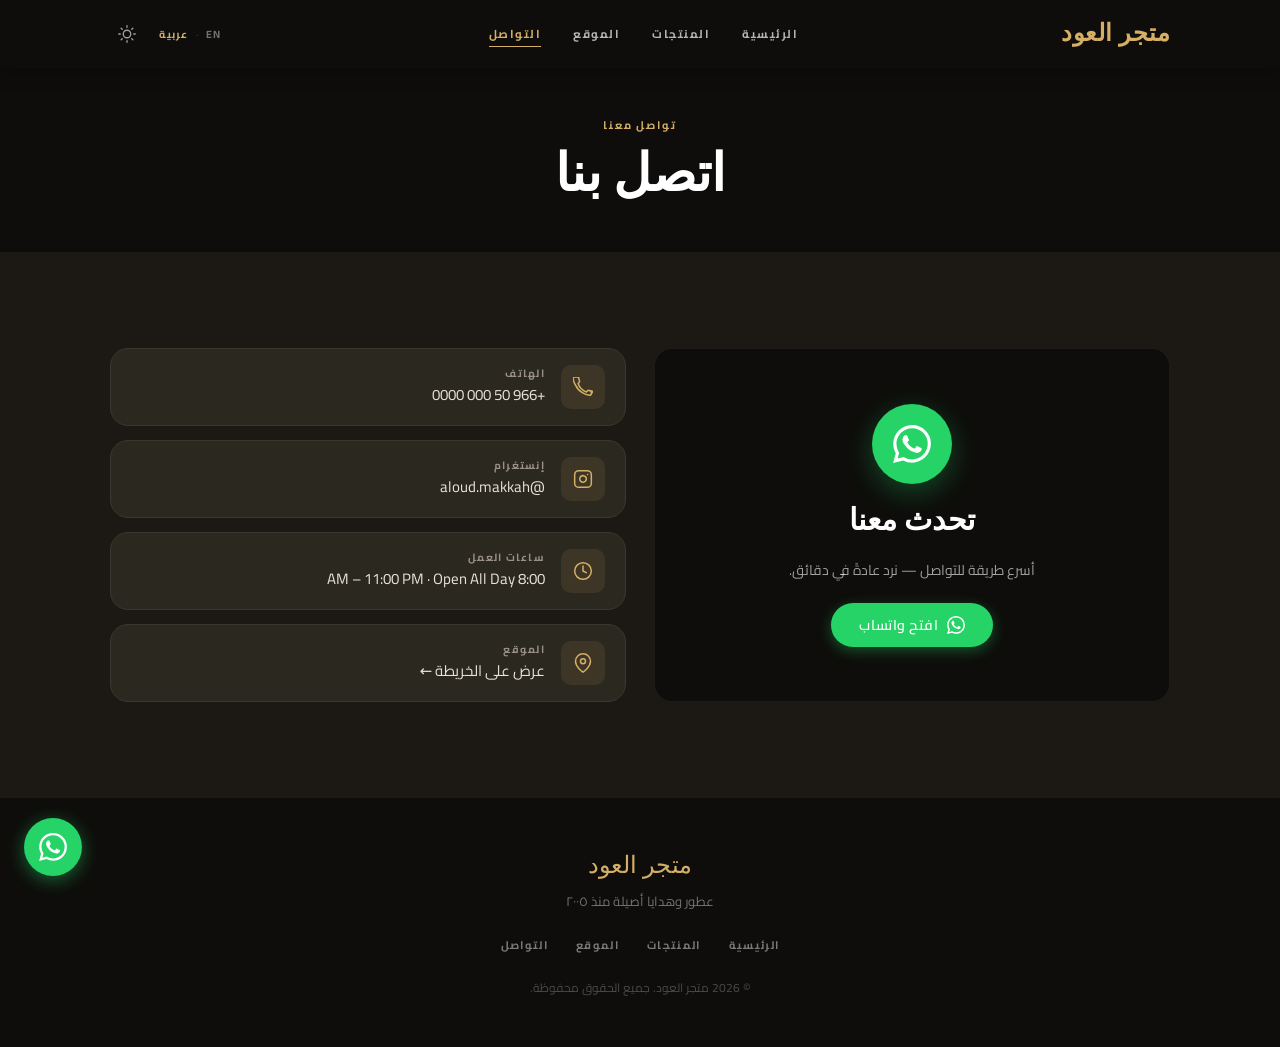
==== SouqSite/contact.html @ f39a5c4c "Initial SouqSite version" ====
<!DOCTYPE html>
<html lang="ar" dir="rtl">
<head>
  <meta charset="UTF-8" />
  <meta name="viewport" content="width=device-width, initial-scale=1.0" />
  <meta name="description" content="" />
  <script>!function(){var t=localStorage.getItem('souqsite_theme')||'dark',l=localStorage.getItem('souqsite_language')||'ar';if(t==='light')document.documentElement.setAttribute('data-theme','light');document.documentElement.lang=l;document.documentElement.dir=l==='ar'?'rtl':'ltr';}();</script>
  <link rel="icon" href="data:image/svg+xml,<svg xmlns='http://www.w3.org/2000/svg' viewBox='0 0 100 100'><text y='.9em' font-size='90'>🏪</text></svg>" />
  <link rel="preconnect" href="https://fonts.googleapis.com" />
  <link rel="preconnect" href="https://fonts.gstatic.com" crossorigin />
  <link href="https://fonts.googleapis.com/css2?family=Cormorant+Garamond:ital,wght@0,400;0,600;1,400;1,600&family=Cairo:wght@300;400;600;700&display=swap" rel="stylesheet" />
  <link rel="stylesheet" href="css/style.css" />
  <title>Contact</title>
</head>
<body data-page="contact">

  <!-- ── NAVIGATION ── -->
  <header class="nav-header" id="site-header">
    <div class="container nav-inner">
      <a href="index.html" class="nav-logo" id="nav-logo">Shop</a>

      <nav class="nav-links" aria-label="Main navigation">
        <a href="index.html"    class="nav-link" data-t="nav.home">Home</a>
        <a href="products.html" class="nav-link" data-t="nav.products">Products</a>
        <a href="location.html" class="nav-link" data-t="nav.location">Location</a>
        <a href="contact.html"  class="nav-link" data-t="nav.contact">Contact</a>
      </nav>

      <div class="nav-controls">
        <div class="lang-toggle" role="group" aria-label="Language / اللغة">
          <button class="lang-btn" data-lang="en" aria-label="Switch to English">EN</button>
          <span class="lang-sep" aria-hidden="true">·</span>
          <button class="lang-btn" data-lang="ar" aria-label="التبديل إلى العربية" lang="ar">عربية</button>
        </div>
        <button class="theme-btn" id="theme-btn" aria-label="Toggle light / dark theme">
          <svg class="icon-sun" width="18" height="18" viewBox="0 0 24 24" fill="none" stroke="currentColor" stroke-width="1.8" stroke-linecap="round" stroke-linejoin="round" aria-hidden="true">
            <circle cx="12" cy="12" r="5"/><line x1="12" y1="1" x2="12" y2="3"/><line x1="12" y1="21" x2="12" y2="23"/>
            <line x1="4.22" y1="4.22" x2="5.64" y2="5.64"/><line x1="18.36" y1="18.36" x2="19.78" y2="19.78"/>
            <line x1="1" y1="12" x2="3" y2="12"/><line x1="21" y1="12" x2="23" y2="12"/>
            <line x1="4.22" y1="19.78" x2="5.64" y2="18.36"/><line x1="18.36" y1="5.64" x2="19.78" y2="4.22"/>
          </svg>
          <svg class="icon-moon" width="16" height="16" viewBox="0 0 24 24" fill="none" stroke="currentColor" stroke-width="1.8" stroke-linecap="round" stroke-linejoin="round" aria-hidden="true">
            <path d="M21 12.79A9 9 0 1111.21 3 7 7 0 0021 12.79z"/>
          </svg>
        </button>
        <button class="nav-toggle" id="nav-toggle" aria-label="Open menu" aria-expanded="false">
          <span></span><span></span><span></span>
        </button>
      </div>
    </div>

    <nav class="nav-mobile" id="nav-mobile" aria-label="Mobile navigation">
      <a href="index.html"    class="nav-link" data-t="nav.home">Home</a>
      <a href="products.html" class="nav-link" data-t="nav.products">Products</a>
      <a href="location.html" class="nav-link" data-t="nav.location">Location</a>
      <a href="contact.html"  class="nav-link" data-t="nav.contact">Contact</a>
      <div class="mobile-lang" role="group" aria-label="Language / اللغة">
        <button class="lang-btn" data-lang="en">EN</button>
        <span class="lang-sep" aria-hidden="true">·</span>
        <button class="lang-btn" data-lang="ar" lang="ar">عربية</button>
      </div>
    </nav>
  </header>

  <!-- ── PAGE HERO ── -->
  <div class="page-hero">
    <div class="container">
      <p class="label" data-t="contact.label">Get in Touch</p>
      <h1 data-t="contact.title">Contact Us</h1>
    </div>
  </div>

  <!-- ── CONTACT ── -->
  <section class="section">
    <div class="container">
      <div class="contact-grid reveal">

        <!-- WhatsApp Block -->
        <div class="wa-block">
          <div class="wa-icon-circle">
            <svg width="38" height="38" viewBox="0 0 24 24" fill="white" aria-hidden="true">
              <path d="M17.472 14.382c-.297-.149-1.758-.867-2.03-.967-.273-.099-.471-.148-.67.15-.197.297-.767.966-.94 1.164-.173.199-.347.223-.644.075-.297-.15-1.255-.463-2.39-1.475-.883-.788-1.48-1.761-1.653-2.059-.173-.297-.018-.458.13-.606.134-.133.298-.347.446-.52.149-.174.198-.298.298-.497.099-.198.05-.371-.025-.52-.075-.149-.669-1.612-.916-2.207-.242-.579-.487-.5-.669-.51-.173-.008-.371-.01-.57-.01-.198 0-.52.074-.792.372-.272.297-1.04 1.016-1.04 2.479 0 1.462 1.065 2.875 1.213 3.074.149.198 2.096 3.2 5.077 4.487.709.306 1.262.489 1.694.625.712.227 1.36.195 1.871.118.571-.085 1.758-.719 2.006-1.413.248-.694.248-1.289.173-1.413-.074-.124-.272-.198-.57-.347m-5.421 7.403h-.004a9.87 9.87 0 01-5.031-1.378l-.361-.214-3.741.982.998-3.648-.235-.374a9.86 9.86 0 01-1.51-5.26c.001-5.45 4.436-9.884 9.888-9.884 2.64 0 5.122 1.03 6.988 2.898a9.825 9.825 0 012.893 6.994c-.003 5.45-4.437 9.884-9.885 9.884m8.413-18.297A11.815 11.815 0 0012.05 0C5.495 0 .16 5.335.157 11.892c0 2.096.547 4.142 1.588 5.945L.057 24l6.305-1.654a11.882 11.882 0 005.683 1.448h.005c6.554 0 11.89-5.335 11.893-11.893a11.821 11.821 0 00-3.48-8.413z"/>
            </svg>
          </div>
          <h3 data-t="contact.waTitle">Chat with Us</h3>
          <p data-t="contact.waDesc">The fastest way to reach us — we usually reply within minutes.</p>
          <a href="#" class="btn btn-wa" data-wa-link>
            <svg width="18" height="18" viewBox="0 0 24 24" fill="currentColor" aria-hidden="true"><path d="M17.472 14.382c-.297-.149-1.758-.867-2.03-.967-.273-.099-.471-.148-.67.15-.197.297-.767.966-.94 1.164-.173.199-.347.223-.644.075-.297-.15-1.255-.463-2.39-1.475-.883-.788-1.48-1.761-1.653-2.059-.173-.297-.018-.458.13-.606.134-.133.298-.347.446-.52.149-.174.198-.298.298-.497.099-.198.05-.371-.025-.52-.075-.149-.669-1.612-.916-2.207-.242-.579-.487-.5-.669-.51-.173-.008-.371-.01-.57-.01-.198 0-.52.074-.792.372-.272.297-1.04 1.016-1.04 2.479 0 1.462 1.065 2.875 1.213 3.074.149.198 2.096 3.2 5.077 4.487.709.306 1.262.489 1.694.625.712.227 1.36.195 1.871.118.571-.085 1.758-.719 2.006-1.413.248-.694.248-1.289.173-1.413-.074-.124-.272-.198-.57-.347m-5.421 7.403h-.004a9.87 9.87 0 01-5.031-1.378l-.361-.214-3.741.982.998-3.648-.235-.374a9.86 9.86 0 01-1.51-5.26c.001-5.45 4.436-9.884 9.888-9.884 2.64 0 5.122 1.03 6.988 2.898a9.825 9.825 0 012.893 6.994c-.003 5.45-4.437 9.884-9.885 9.884m8.413-18.297A11.815 11.815 0 0012.05 0C5.495 0 .16 5.335.157 11.892c0 2.096.547 4.142 1.588 5.945L.057 24l6.305-1.654a11.882 11.882 0 005.683 1.448h.005c6.554 0 11.89-5.335 11.893-11.893a11.821 11.821 0 00-3.48-8.413z"/></svg>
            <span data-t="contact.waBtn">Open WhatsApp</span>
          </a>
        </div>

        <!-- Info List -->
        <div class="contact-info-list">

          <a href="#" class="contact-item" id="contact-phone">
            <div class="contact-item-icon" aria-hidden="true">
              <svg width="20" height="20" viewBox="0 0 24 24" fill="none" stroke="currentColor" stroke-width="1.8" stroke-linecap="round" stroke-linejoin="round">
                <path d="M22 16.92v3a2 2 0 01-2.18 2 19.79 19.79 0 01-8.63-3.07A19.5 19.5 0 013.07 9.81 19.79 19.79 0 01.06 1.18 2 2 0 012 0h3a2 2 0 012 1.72 12.84 12.84 0 00.7 2.81 2 2 0 01-.45 2.11L6.09 7.91A16 16 0 0016.09 17.91l1.27-1.27a2 2 0 012.11-.45 12.84 12.84 0 002.81.7A2 2 0 0124 18.92z"/>
              </svg>
            </div>
            <div>
              <h4 data-t="contact.phoneLbl">Phone</h4>
              <p>—</p>
            </div>
          </a>

          <a href="#" class="contact-item" id="contact-insta" target="_blank" rel="noopener noreferrer">
            <div class="contact-item-icon" aria-hidden="true">
              <svg width="20" height="20" viewBox="0 0 24 24" fill="none" stroke="currentColor" stroke-width="1.8" stroke-linecap="round" stroke-linejoin="round">
                <rect x="2" y="2" width="20" height="20" rx="5" ry="5"/>
                <path d="M16 11.37A4 4 0 1112.63 8 4 4 0 0116 11.37z"/>
                <line x1="17.5" y1="6.5" x2="17.51" y2="6.5"/>
              </svg>
            </div>
            <div>
              <h4 data-t="contact.instaLbl">Instagram</h4>
              <p>—</p>
            </div>
          </a>

          <a href="#" class="contact-item" id="contact-email">
            <div class="contact-item-icon" aria-hidden="true">
              <svg width="20" height="20" viewBox="0 0 24 24" fill="none" stroke="currentColor" stroke-width="1.8" stroke-linecap="round" stroke-linejoin="round">
                <path d="M4 4h16c1.1 0 2 .9 2 2v12c0 1.1-.9 2-2 2H4c-1.1 0-2-.9-2-2V6c0-1.1.9-2 2-2z"/>
                <polyline points="22,6 12,13 2,6"/>
              </svg>
            </div>
            <div>
              <h4 data-t="contact.emailLbl">Email</h4>
              <p>—</p>
            </div>
          </a>

          <div class="contact-item" style="cursor:default" role="group" aria-label="Opening hours">
            <div class="contact-item-icon" aria-hidden="true">
              <svg width="20" height="20" viewBox="0 0 24 24" fill="none" stroke="currentColor" stroke-width="1.8" stroke-linecap="round" stroke-linejoin="round">
                <circle cx="12" cy="12" r="10"/><polyline points="12 6 12 12 16 14"/>
              </svg>
            </div>
            <div>
              <h4 data-t="contact.hoursLbl">Opening Hours</h4>
              <p id="contact-hours">—</p>
            </div>
          </div>

          <a href="location.html" class="contact-item">
            <div class="contact-item-icon" aria-hidden="true">
              <svg width="20" height="20" viewBox="0 0 24 24" fill="none" stroke="currentColor" stroke-width="1.8" stroke-linecap="round" stroke-linejoin="round">
                <path d="M21 10c0 7-9 13-9 13s-9-6-9-13a9 9 0 0118 0z"/><circle cx="12" cy="10" r="3"/>
              </svg>
            </div>
            <div>
              <h4 data-t="nav.location">Location</h4>
              <p data-t="contact.mapLink">View on map →</p>
            </div>
          </a>

        </div>
      </div>
    </div>
  </section>

  <!-- ── FOOTER ── -->
  <footer class="footer">
    <div class="container footer-inner">
      <div class="footer-brand">
        <span class="footer-logo" id="footer-logo">Shop</span>
        <p class="footer-tag" id="footer-tag"></p>
      </div>
      <nav class="footer-nav" aria-label="Footer navigation">
        <a href="index.html"    data-t="nav.home">Home</a>
        <a href="products.html" data-t="nav.products">Products</a>
        <a href="location.html" data-t="nav.location">Location</a>
        <a href="contact.html"  data-t="nav.contact">Contact</a>
      </nav>
      <p class="footer-copy">&copy; <span id="footer-year"></span> <span id="footer-name"></span>. <span data-t="footer.rights">All rights reserved.</span></p>
    </div>
  </footer>

  <!-- ── FLOATING WHATSAPP ── -->
  <a href="#" class="wa-float" data-wa-link aria-label="Chat on WhatsApp">
    <svg width="28" height="28" viewBox="0 0 24 24" fill="currentColor" aria-hidden="true"><path d="M17.472 14.382c-.297-.149-1.758-.867-2.03-.967-.273-.099-.471-.148-.67.15-.197.297-.767.966-.94 1.164-.173.199-.347.223-.644.075-.297-.15-1.255-.463-2.39-1.475-.883-.788-1.48-1.761-1.653-2.059-.173-.297-.018-.458.13-.606.134-.133.298-.347.446-.52.149-.174.198-.298.298-.497.099-.198.05-.371-.025-.52-.075-.149-.669-1.612-.916-2.207-.242-.579-.487-.5-.669-.51-.173-.008-.371-.01-.57-.01-.198 0-.52.074-.792.372-.272.297-1.04 1.016-1.04 2.479 0 1.462 1.065 2.875 1.213 3.074.149.198 2.096 3.2 5.077 4.487.709.306 1.262.489 1.694.625.712.227 1.36.195 1.871.118.571-.085 1.758-.719 2.006-1.413.248-.694.248-1.289.173-1.413-.074-.124-.272-.198-.57-.347m-5.421 7.403h-.004a9.87 9.87 0 01-5.031-1.378l-.361-.214-3.741.982.998-3.648-.235-.374a9.86 9.86 0 01-1.51-5.26c.001-5.45 4.436-9.884 9.888-9.884 2.64 0 5.122 1.03 6.988 2.898a9.825 9.825 0 012.893 6.994c-.003 5.45-4.437 9.884-9.885 9.884m8.413-18.297A11.815 11.815 0 0012.05 0C5.495 0 .16 5.335.157 11.892c0 2.096.547 4.142 1.588 5.945L.057 24l6.305-1.654a11.882 11.882 0 005.683 1.448h.005c6.554 0 11.89-5.335 11.893-11.893a11.821 11.821 0 00-3.48-8.413z"/></svg>
  </a>

  <script src="config/shop.js"></script>
  <script src="config/products.js"></script>
  <script src="config/translations.js"></script>
  <script src="js/app.js"></script>
</body>
</html>
---- SouqSite/css/style.css ----
/* =================================================================
   SOUQSITE — Premium Shop Template  v1.1
   Theme  : CSS custom properties, dark default / light override
   Fonts  : Cormorant Garamond (display) · Cairo (UI + Arabic)
   Layout : Mobile-first, fluid type, CSS Grid / Flex
   RTL    : add dir="rtl" on <html> — layout mirrors automatically
   ================================================================= */

/* ── RESET ──────────────────────────────────────────────────────── */
*, *::before, *::after { box-sizing: border-box; margin: 0; padding: 0; }
html { scroll-behavior: smooth; -webkit-text-size-adjust: 100%; }
img  { max-width: 100%; height: auto; display: block; }
a    { color: inherit; text-decoration: none; }
button { cursor: pointer; border: none; background: none; font-family: inherit; }
ul { list-style: none; }

/* ── DESIGN TOKENS ───────────────────────────────────────────────── */
:root {
  /* ─ Fixed — same in every theme ─ */
  --gold:       #b8943f;
  --gold-light: #d4af65;
  --wa:         #25d366;
  --wa-dark:    #1da851;
  --nav-dark:   #0e0d0b;   /* nav, footer, CTA strips — always dark */

  /* ─ DARK THEME (default) ─ */
  --bg:         #1c1914;
  --bg-alt:     #222019;
  --surface:    #2b2820;
  --text:       #e8e2d8;
  --text-muted: #9a9085;
  --border:     #3c3830;
  --accent:     #d4af65;          /* brighter gold on dark */
  --gold-pale:  rgba(212,176,101,.1);

  /* ─ Typography ─ */
  --f-display: 'Cormorant Garamond', Georgia, serif;
  --f-body:    'Cairo', system-ui, -apple-system, sans-serif;

  /* ─ Layout ─ */
  --container: 1140px;
  --pad:       clamp(16px, 4vw, 40px);
  --nav-h:     68px;

  /* ─ Radii ─ */
  --r-sm:   4px;
  --r-md:   10px;
  --r-lg:   18px;
  --r-full: 9999px;

  /* ─ Shadows (theme-aware depth) ─ */
  --sh-sm: 0 1px 4px rgba(0,0,0,.25);
  --sh-md: 0 4px 16px rgba(0,0,0,.35);
  --sh-lg: 0 8px 32px rgba(0,0,0,.45);

  /* ─ Transitions ─ */
  --t-fast: .15s ease;
  --t:      .25s ease;
  --t-slow: .4s ease;
}

/* ── LIGHT THEME ─────────────────────────────────────────────────── */
[data-theme="light"] {
  --bg:         #faf9f7;
  --bg-alt:     #f3efe9;
  --surface:    #ffffff;
  --text:       #2c2a25;
  --text-muted: #7a7570;
  --border:     #e8e2d8;
  --accent:     #b8943f;
  --gold-pale:  #f8f0dc;
  --sh-sm: 0 1px 4px rgba(26,24,20,.06);
  --sh-md: 0 4px 16px rgba(26,24,20,.10);
  --sh-lg: 0 8px 32px rgba(26,24,20,.16);
}

/* ── BASE ────────────────────────────────────────────────────────── */
body {
  font-family: var(--f-body);
  font-size: 16px;
  line-height: 1.65;
  color: var(--text);
  background: var(--bg);
  overflow-x: hidden;
}

h1, h2, h3, h4 {
  font-family: var(--f-display);
  font-weight: 600;
  line-height: 1.15;
  color: var(--text);
}
[data-theme="light"] h1,
[data-theme="light"] h2,
[data-theme="light"] h3,
[data-theme="light"] h4 { color: #1a1814; }

p { line-height: 1.7; }

/* ── FOCUS RING ──────────────────────────────────────────────────── */
:focus-visible {
  outline: 2px solid var(--accent);
  outline-offset: 3px;
  border-radius: var(--r-sm);
}
:focus:not(:focus-visible) { outline: none; }

/* ── TYPOGRAPHY UTILITIES ────────────────────────────────────────── */
.label {
  display: block;
  font-family: var(--f-body);
  font-size: 11px;
  font-weight: 700;
  letter-spacing: .18em;
  text-transform: uppercase;
  color: var(--accent);
  margin-bottom: 10px;
}

.section-title {
  font-family: var(--f-display);
  font-size: clamp(1.75rem, 4vw, 2.75rem);
  font-weight: 600;
  line-height: 1.15;
}

/* ── LAYOUT ──────────────────────────────────────────────────────── */
.container {
  width: 100%;
  max-width: var(--container);
  margin-inline: auto;
  padding-inline: var(--pad);
}

.section { padding-block: clamp(56px, 9vw, 96px); }

.section-head {
  text-align: center;
  margin-bottom: clamp(32px, 5vw, 56px);
}
.section-foot { text-align: center; margin-top: 40px; }

.bg-alt { background: var(--bg-alt); }

/* ── BUTTONS ─────────────────────────────────────────────────────── */
.btn {
  display: inline-flex;
  align-items: center;
  gap: 8px;
  padding: 13px 28px;
  border-radius: var(--r-full);
  font-family: var(--f-body);
  font-size: 14px;
  font-weight: 600;
  letter-spacing: .04em;
  cursor: pointer;
  transition: all var(--t);
  white-space: nowrap;
  line-height: 1;
}

.btn-wa {
  background: var(--wa);
  color: #fff;
  box-shadow: 0 4px 14px rgba(37,211,102,.35);
}
.btn-wa:hover {
  background: var(--wa-dark);
  transform: translateY(-2px);
  box-shadow: 0 6px 20px rgba(37,211,102,.45);
}

.btn-outline {
  background: transparent;
  border: 1.5px solid var(--text);
  color: var(--text);
}
.btn-outline:hover { background: var(--text); color: var(--bg); }

.btn-outline-light {
  background: transparent;
  border: 1.5px solid rgba(255,255,255,.5);
  color: #fff;
}
.btn-outline-light:hover { background: #fff; color: var(--nav-dark); }

.btn-gold {
  background: var(--accent);
  color: var(--nav-dark);
  font-weight: 700;
  box-shadow: 0 4px 14px rgba(184,148,63,.3);
}
.btn-gold:hover { filter: brightness(1.1); transform: translateY(-2px); }

/* ── NAVIGATION ──────────────────────────────────────────────────── */
.nav-header {
  position: fixed;
  inset-block-start: 0;
  inset-inline: 0;
  z-index: 100;
  transition: background var(--t), box-shadow var(--t);
}
.nav-header.transparent { background: transparent; }
.nav-header.scrolled    { background: var(--nav-dark); box-shadow: 0 2px 20px rgba(0,0,0,.3); }

.nav-inner {
  display: flex;
  align-items: center;
  justify-content: space-between;
  height: var(--nav-h);
  gap: 12px;
}

.nav-logo {
  font-family: var(--f-display);
  font-size: 1.5rem;
  font-weight: 600;
  color: var(--gold-light);
  letter-spacing: .02em;
  flex-shrink: 0;
}

.nav-links {
  display: none;
  gap: 32px;
  flex: 1;
  justify-content: center;
}
@media (min-width: 768px) { .nav-links { display: flex; align-items: center; } }

.nav-link {
  font-size: 11.5px;
  font-weight: 700;
  letter-spacing: .13em;
  text-transform: uppercase;
  color: rgba(255,255,255,.7);
  position: relative;
  transition: color var(--t-fast);
}
.nav-link::after {
  content: '';
  position: absolute;
  bottom: -4px;
  inset-inline: 0;
  height: 1px;
  background: var(--gold-light);
  transform: scaleX(0);
  transition: transform var(--t-fast);
  transform-origin: center;
}
.nav-link:hover, .nav-link.active { color: var(--gold-light); }
.nav-link:hover::after, .nav-link.active::after { transform: scaleX(1); }

/* ── NAV CONTROLS (lang + theme + hamburger) ─────────────────────── */
.nav-controls {
  display: flex;
  align-items: center;
  gap: 4px;
  flex-shrink: 0;
}

/* Language toggle — visible on desktop only */
.lang-toggle {
  display: none;
  align-items: center;
  gap: 3px;
  margin-inline-end: 6px;
}
@media (min-width: 768px) { .lang-toggle { display: flex; } }

.lang-btn {
  font-family: var(--f-body);
  font-size: 10.5px;
  font-weight: 700;
  letter-spacing: .09em;
  text-transform: uppercase;
  color: rgba(255,255,255,.42);
  padding: 4px 5px;
  border-radius: var(--r-sm);
  transition: color var(--t-fast);
}
.lang-btn:hover   { color: rgba(255,255,255,.85); }
.lang-btn.active  { color: var(--gold-light); }

.lang-sep {
  color: rgba(255,255,255,.2);
  font-size: 11px;
  user-select: none;
  pointer-events: none;
}

/* Theme toggle button */
.theme-btn {
  width: 34px;
  height: 34px;
  border-radius: 50%;
  display: flex;
  align-items: center;
  justify-content: center;
  color: rgba(255,255,255,.6);
  transition: color var(--t-fast), background var(--t-fast);
}
.theme-btn:hover { color: var(--gold-light); background: rgba(255,255,255,.08); }

/* Show sun in dark (click → go light), moon in light (click → go dark) */
.icon-sun  { display: block; }
.icon-moon { display: none; }
[data-theme="light"] .icon-sun  { display: none; }
[data-theme="light"] .icon-moon { display: block; }

/* Hamburger — mobile only */
.nav-toggle {
  display: flex;
  flex-direction: column;
  gap: 5px;
  padding: 4px;
}
@media (min-width: 768px) { .nav-toggle { display: none; } }

.nav-toggle span {
  display: block;
  width: 22px;
  height: 1.5px;
  background: rgba(255,255,255,.8);
  transition: all var(--t-fast);
  transform-origin: center;
}
.nav-toggle.open span:nth-child(1) { transform: translateY(6.5px) rotate(45deg); }
.nav-toggle.open span:nth-child(2) { opacity: 0; transform: scaleX(0); }
.nav-toggle.open span:nth-child(3) { transform: translateY(-6.5px) rotate(-45deg); }

/* Mobile drawer */
.nav-mobile {
  display: flex;
  flex-direction: column;
  background: var(--nav-dark);
  padding-inline: var(--pad);
  gap: 4px;
  max-height: 0;
  overflow: hidden;
  transition: max-height var(--t-slow), padding var(--t-slow);
}
.nav-mobile.open { max-height: 460px; padding-block: 16px; }

.nav-mobile .nav-link { font-size: 13px; display: block; padding-block: 8px; }

/* Language toggle inside mobile menu */
.mobile-lang {
  display: flex;
  align-items: center;
  gap: 6px;
  padding-top: 14px;
  margin-top: 8px;
  border-top: 1px solid rgba(255,255,255,.08);
}
.mobile-lang .lang-sep { display: block; }

/* ── HERO ────────────────────────────────────────────────────────── */
.hero {
  position: relative;
  height: 100dvh;
  min-height: 580px;
  display: flex;
  align-items: center;
  justify-content: center;
  overflow: hidden;
}

.hero-bg {
  position: absolute;
  inset: 0;
  background: #141210;
  background-size: cover;
  background-position: center;
  transform: scale(1.04);
  transition: transform 8s ease-out;
}
.hero-bg.loaded { transform: scale(1); }

.hero-overlay {
  position: absolute;
  inset: 0;
  background: linear-gradient(
    175deg,
    rgba(14,13,11,.35) 0%,
    rgba(14,13,11,.62) 55%,
    rgba(14,13,11,.80) 100%
  );
}

.hero-content {
  position: relative;
  z-index: 2;
  text-align: center;
  color: #fff;
  padding-block: 40px;
}

.hero-eyebrow {
  font-size: 10.5px;
  font-weight: 700;
  letter-spacing: .28em;
  text-transform: uppercase;
  color: var(--gold-light);
  margin-bottom: 16px;
  opacity: 0;
  animation: fadeUp .8s ease .2s forwards;
}

.hero-name {
  font-family: var(--f-display);
  font-size: clamp(2.75rem, 9vw, 5.5rem);
  font-weight: 600;
  color: #fff;
  line-height: 1.05;
  opacity: 0;
  animation: fadeUp .8s ease .45s forwards;
}

.hero-divider {
  width: 0;
  height: 1.5px;
  background: var(--gold);
  margin: 20px auto;
  animation: growLine .6s ease .9s forwards;
}

.hero-tagline {
  font-size: clamp(1rem, 2.5vw, 1.2rem);
  font-weight: 300;
  color: rgba(255,255,255,.82);
  letter-spacing: .03em;
  margin-bottom: 36px;
  opacity: 0;
  animation: fadeUp .8s ease .7s forwards;
}

.hero-cta {
  opacity: 0;
  animation: fadeUp .8s ease 1.05s forwards;
}

.hero-scroll {
  position: absolute;
  bottom: 28px;
  left: 50%;
  transform: translateX(-50%);
  z-index: 2;
  display: flex;
  flex-direction: column;
  align-items: center;
  gap: 8px;
}
.hero-scroll span {
  font-size: 9px;
  letter-spacing: .2em;
  text-transform: uppercase;
  color: rgba(255,255,255,.35);
}
.hero-scroll-line {
  width: 1px;
  height: 40px;
  background: linear-gradient(to bottom, transparent, rgba(255,255,255,.4));
  animation: scrollPulse 2.2s ease-in-out infinite;
}

/* ── PAGE HERO (inner pages) ─────────────────────────────────────── */
.page-hero {
  background: var(--nav-dark);
  padding-top: calc(var(--nav-h) + 48px);
  padding-bottom: 48px;
  text-align: center;
  color: #fff;
}
.page-hero .label { color: var(--gold-light); }
.page-hero h1 {
  font-family: var(--f-display);
  font-size: clamp(2rem, 5vw, 3.25rem);
  color: #fff;
}

/* ── ABOUT / HIGHLIGHTS ──────────────────────────────────────────── */
.about-grid {
  display: grid;
  gap: clamp(40px, 6vw, 80px);
  align-items: center;
}
@media (min-width: 768px) { .about-grid { grid-template-columns: 1fr 1fr; } }

.about-text .section-title { margin-bottom: 16px; }

.about-desc {
  color: var(--text-muted);
  font-size: 15.5px;
  max-width: 460px;
  line-height: 1.8;
}
[dir="rtl"] .about-desc { max-width: 100%; }

.highlights {
  display: grid;
  grid-template-columns: repeat(auto-fit, minmax(110px, 1fr));
  gap: 14px;
}

.hl-card {
  background: var(--surface);
  border: 1px solid var(--border);
  border-radius: var(--r-lg);
  padding: 24px 16px;
  text-align: center;
  transition: transform var(--t), box-shadow var(--t);
}
.hl-card:hover { transform: translateY(-4px); box-shadow: var(--sh-md); }

.hl-value {
  font-family: var(--f-display);
  font-size: 2.1rem;
  font-weight: 600;
  color: var(--accent);
  line-height: 1;
  margin-bottom: 6px;
}
.hl-label {
  font-size: 11.5px;
  font-weight: 600;
  color: var(--text-muted);
  letter-spacing: .05em;
}

/* ── PRODUCT GRID + CARDS ────────────────────────────────────────── */
.products-grid {
  display: grid;
  grid-template-columns: repeat(auto-fill, minmax(260px, 1fr));
  gap: 20px;
}
@media (max-width: 400px) { .products-grid { grid-template-columns: 1fr; } }
@media (min-width: 1024px) { .products-grid { grid-template-columns: repeat(3, 1fr); } }

.product-card {
  background: var(--surface);
  border-radius: var(--r-lg);
  overflow: hidden;
  box-shadow: var(--sh-sm);
  border: 1px solid var(--border);
  transition: transform var(--t), box-shadow var(--t), border-color var(--t);
  display: flex;
  flex-direction: column;
}
.product-card:hover {
  transform: translateY(-5px);
  box-shadow: var(--sh-lg);
  border-color: transparent;
}

.product-img {
  aspect-ratio: 4 / 3;
  overflow: hidden;
  background: var(--bg-alt);
  position: relative;
}
.product-img img {
  width: 100%;
  height: 100%;
  object-fit: cover;
  transition: transform .55s ease;
}
.product-card:hover .product-img img { transform: scale(1.06); }

.product-cat-badge {
  position: absolute;
  top: 12px;
  inset-inline-end: 12px;
  background: rgba(14,13,11,.72);
  color: var(--gold-light);
  font-size: 10px;
  font-weight: 700;
  letter-spacing: .1em;
  text-transform: uppercase;
  padding: 4px 10px;
  border-radius: var(--r-full);
  backdrop-filter: blur(4px);
}

.product-body {
  padding: 20px;
  display: flex;
  flex-direction: column;
  flex: 1;
}
.product-name {
  font-family: var(--f-display);
  font-size: 1.25rem;
  font-weight: 600;
  margin-bottom: 4px;
}
.product-price {
  font-size: 13.5px;
  font-weight: 700;
  color: var(--accent);
  letter-spacing: .04em;
  margin-bottom: 10px;
}
.product-desc {
  font-size: 13.5px;
  color: var(--text-muted);
  line-height: 1.65;
  flex: 1;
}

/* ── FILTER BAR ──────────────────────────────────────────────────── */
.filter-bar {
  display: flex;
  gap: 8px;
  flex-wrap: wrap;
  margin-bottom: 40px;
}

.filter-btn {
  font-family: var(--f-body);
  font-size: 12.5px;
  font-weight: 600;
  letter-spacing: .07em;
  text-transform: uppercase;
  padding: 8px 18px;
  border-radius: var(--r-full);
  border: 1.5px solid var(--border);
  color: var(--text-muted);
  background: var(--surface);
  transition: all var(--t-fast);
}
.filter-btn:hover { border-color: var(--text); color: var(--text); }
.filter-btn.active {
  border-color: var(--accent);
  background: var(--accent);
  color: var(--nav-dark);
}

/* ── LOCATION ────────────────────────────────────────────────────── */
.map-frame-wrap {
  border-radius: var(--r-lg);
  overflow: hidden;
  box-shadow: var(--sh-lg);
  line-height: 0;
}
.map-frame-wrap iframe {
  width: 100%;
  height: clamp(280px, 45vw, 440px);
  border: none;
  display: block;
}

.location-details {
  display: grid;
  gap: 32px;
  margin-top: 40px;
}
@media (min-width: 640px) {
  .location-details { grid-template-columns: 1fr auto; align-items: start; }
}

.location-rows { display: flex; flex-direction: column; gap: 20px; }

.location-row { display: flex; align-items: flex-start; gap: 16px; }

.loc-icon {
  width: 42px;
  height: 42px;
  border-radius: var(--r-md);
  background: var(--gold-pale);
  display: flex;
  align-items: center;
  justify-content: center;
  color: var(--accent);
  flex-shrink: 0;
}

.loc-info h4 {
  font-family: var(--f-body);
  font-size: 10.5px;
  font-weight: 700;
  text-transform: uppercase;
  letter-spacing: .12em;
  color: var(--text-muted);
  margin-bottom: 3px;
}
.loc-info p { font-size: 15px; color: var(--text); }

/* ── CONTACT ─────────────────────────────────────────────────────── */
.contact-grid {
  display: grid;
  gap: 28px;
}
@media (min-width: 768px) { .contact-grid { grid-template-columns: 1fr 1fr; } }

.wa-block {
  background: var(--nav-dark);
  border: 1px solid rgba(255,255,255,.06);
  border-radius: var(--r-lg);
  padding: clamp(32px, 5vw, 52px) 28px;
  display: flex;
  flex-direction: column;
  align-items: center;
  justify-content: center;
  text-align: center;
  gap: 20px;
  color: #fff;
  min-height: 300px;
}
.wa-icon-circle {
  width: 80px;
  height: 80px;
  border-radius: 50%;
  background: var(--wa);
  display: flex;
  align-items: center;
  justify-content: center;
  box-shadow: 0 8px 28px rgba(37,211,102,.3);
}
.wa-block h3 { font-family: var(--f-display); font-size: 1.9rem; color: #fff; }
.wa-block p  { color: rgba(255,255,255,.6); font-size: 14px; max-width: 260px; }

.contact-info-list { display: flex; flex-direction: column; gap: 14px; }

.contact-item {
  display: flex;
  align-items: center;
  gap: 16px;
  padding: 16px 20px;
  background: var(--surface);
  border: 1px solid var(--border);
  border-radius: var(--r-lg);
  transition: border-color var(--t), box-shadow var(--t);
  text-decoration: none;
  color: inherit;
}
.contact-item:hover { border-color: var(--accent); box-shadow: var(--sh-sm); }

.contact-item-icon {
  width: 44px;
  height: 44px;
  border-radius: var(--r-md);
  background: var(--gold-pale);
  display: flex;
  align-items: center;
  justify-content: center;
  color: var(--accent);
  flex-shrink: 0;
}
.contact-item h4 {
  font-family: var(--f-body);
  font-size: 10.5px;
  font-weight: 700;
  text-transform: uppercase;
  letter-spacing: .12em;
  color: var(--text-muted);
  margin-bottom: 3px;
}
.contact-item p { font-size: 15px; color: var(--text); }

/* ── CTA STRIP ───────────────────────────────────────────────────── */
.cta-strip { background: var(--nav-dark); padding-block: clamp(48px, 7vw, 80px); }

.cta-inner {
  display: flex;
  flex-direction: column;
  align-items: center;
  text-align: center;
  gap: 32px;
}
@media (min-width: 640px) {
  .cta-inner { flex-direction: row; justify-content: space-between; text-align: start; }
}
.cta-title {
  font-family: var(--f-display);
  font-size: clamp(1.5rem, 3vw, 2.25rem);
  color: #fff;
  font-style: italic;
}
.cta-actions {
  display: flex;
  gap: 12px;
  flex-shrink: 0;
  flex-wrap: wrap;
  justify-content: center;
}

/* ── FOOTER ──────────────────────────────────────────────────────── */
.footer { background: var(--nav-dark); padding-block: 48px; }
.footer-inner {
  display: flex;
  flex-direction: column;
  align-items: center;
  gap: 24px;
  text-align: center;
}
.footer-brand { display: flex; flex-direction: column; align-items: center; gap: 4px; }
.footer-logo  { font-family: var(--f-display); font-size: 1.5rem; color: var(--gold-light); }
.footer-tag   { font-size: 13px; color: rgba(255,255,255,.42); }

.footer-nav {
  display: flex;
  gap: 28px;
  flex-wrap: wrap;
  justify-content: center;
}
.footer-nav a {
  font-size: 11px;
  font-weight: 700;
  letter-spacing: .12em;
  text-transform: uppercase;
  color: rgba(255,255,255,.45);
  transition: color var(--t-fast);
}
.footer-nav a:hover { color: var(--gold-light); }
.footer-copy { font-size: 12px; color: rgba(255,255,255,.25); }

/* ── FLOATING WHATSAPP ───────────────────────────────────────────── */
.wa-float {
  position: fixed;
  bottom: 24px;
  inset-inline-end: 24px;
  z-index: 90;
  width: 58px;
  height: 58px;
  border-radius: 50%;
  background: var(--wa);
  display: flex;
  align-items: center;
  justify-content: center;
  color: #fff;
  box-shadow: 0 4px 18px rgba(37,211,102,.45);
  transition: transform var(--t), box-shadow var(--t);
}
.wa-float:hover { transform: scale(1.12); box-shadow: 0 6px 28px rgba(37,211,102,.6); }

/* ── REVEAL ANIMATIONS ───────────────────────────────────────────── */
.reveal {
  opacity: 0;
  transform: translateY(22px);
  transition: opacity .65s ease, transform .65s ease;
}
.reveal.visible { opacity: 1; transform: translateY(0); }

.reveal-grid > * {
  opacity: 0;
  transform: translateY(20px);
  transition: opacity .5s ease, transform .5s ease;
}
.reveal-grid.visible > *:nth-child(1) { transition-delay: 0s; }
.reveal-grid.visible > *:nth-child(2) { transition-delay: .08s; }
.reveal-grid.visible > *:nth-child(3) { transition-delay: .16s; }
.reveal-grid.visible > *:nth-child(4) { transition-delay: .24s; }
.reveal-grid.visible > *:nth-child(5) { transition-delay: .32s; }
.reveal-grid.visible > *:nth-child(6) { transition-delay: .40s; }
.reveal-grid.visible > *:nth-child(7) { transition-delay: .48s; }
.reveal-grid.visible > *:nth-child(8) { transition-delay: .56s; }
.reveal-grid.visible > * { opacity: 1; transform: translateY(0); }

/* ── KEYFRAMES ───────────────────────────────────────────────────── */
@keyframes fadeUp {
  from { opacity: 0; transform: translateY(24px); }
  to   { opacity: 1; transform: translateY(0); }
}
@keyframes growLine {
  from { width: 0;    opacity: 0; }
  to   { width: 52px; opacity: 1; }
}
@keyframes scrollPulse {
  0%,100% { opacity: .3;  transform: scaleY(1);   }
  50%      { opacity: .75; transform: scaleY(.65); }
}

/* ── RTL OVERRIDES ───────────────────────────────────────────────── */
[dir="rtl"] .hero-scroll { left: auto; right: 50%; transform: translateX(50%); }
[dir="rtl"] .cta-inner   { text-align: end; }

/* ── RESPONSIVE ──────────────────────────────────────────────────── */
@media (max-width: 375px) {
  :root { --pad: 14px; }
  .cta-actions { flex-direction: column; width: 100%; }
  .cta-actions .btn { justify-content: center; width: 100%; }
  .filter-bar { gap: 6px; }
  .filter-btn { padding: 7px 14px; font-size: 11.5px; }
}

@media (max-width: 768px) {
  /* Ensure contact grid doesn't overflow on tablets */
  .contact-grid { grid-template-columns: 1fr; }
  /* Map fits width */
  .map-frame-wrap iframe { height: 280px; }
}
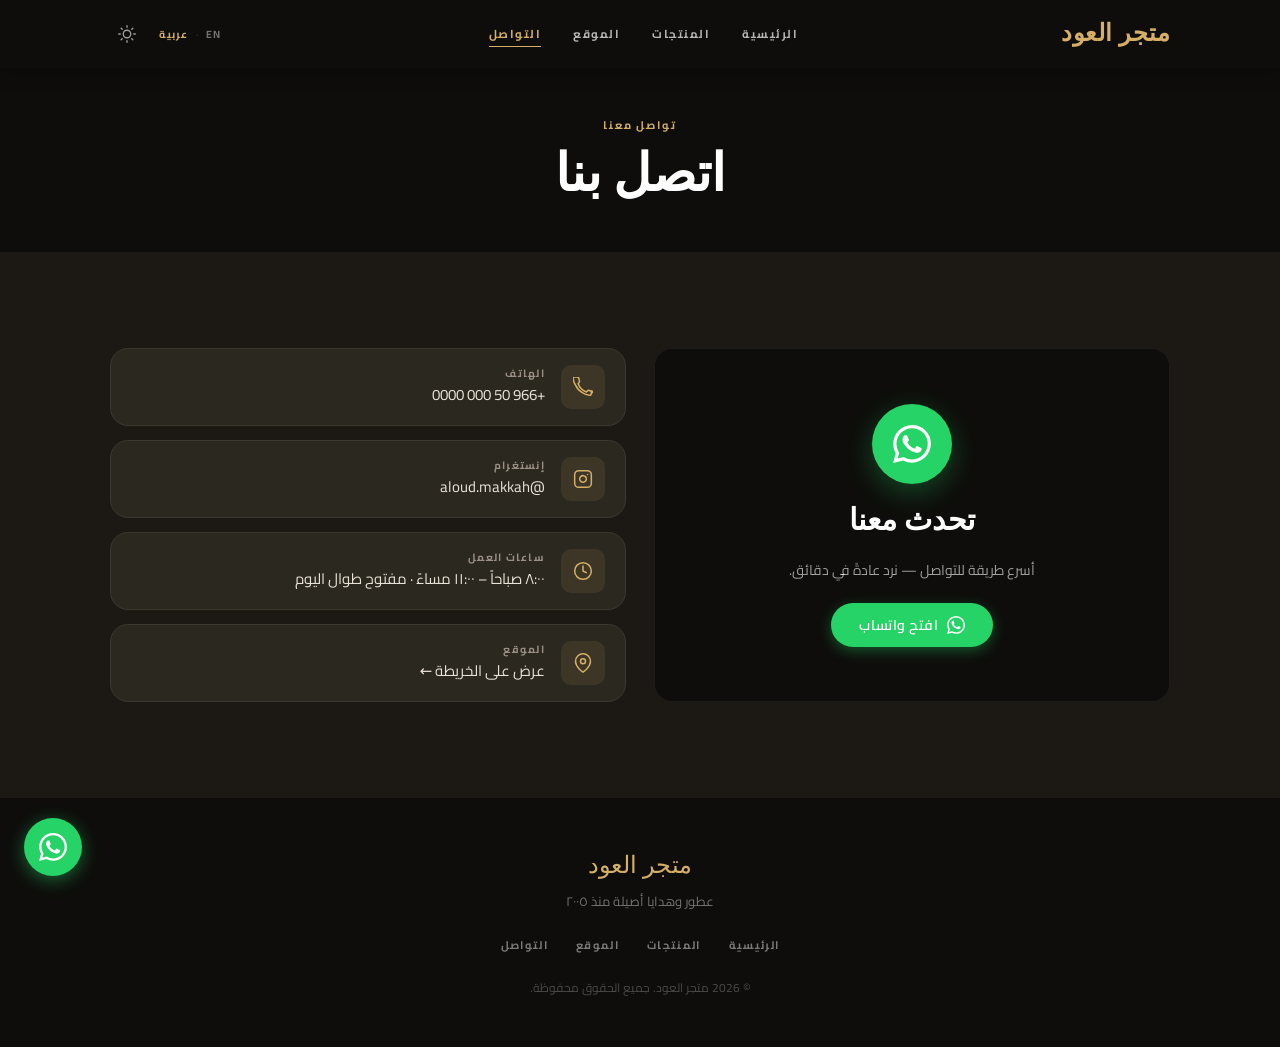
==== commit 77e22be7: "Production-readiness audit: fix 8 issues before first business demo - Bilingual hours: add weekdaysA" ====
--- a/SouqSite/contact.html
+++ b/SouqSite/contact.html
@@ -4,6 +4,13 @@
   <meta charset="UTF-8" />
   <meta name="viewport" content="width=device-width, initial-scale=1.0" />
   <meta name="description" content="" />
+  <meta name="theme-color" content="#0e0d0b" />
+  <meta property="og:type"        content="website" />
+  <meta property="og:title"       content="" />
+  <meta property="og:description" content="" />
+  <meta property="og:image"       content="" />
+  <meta property="og:url"         content="" />
+  <meta name="twitter:card"       content="summary_large_image" />
   <script>!function(){var t=localStorage.getItem('souqsite_theme')||'dark',l=localStorage.getItem('souqsite_language')||'ar';if(t==='light')document.documentElement.setAttribute('data-theme','light');document.documentElement.lang=l;document.documentElement.dir=l==='ar'?'rtl':'ltr';}();</script>
   <link rel="icon" href="data:image/svg+xml,<svg xmlns='http://www.w3.org/2000/svg' viewBox='0 0 100 100'><text y='.9em' font-size='90'>🏪</text></svg>" />
   <link rel="preconnect" href="https://fonts.googleapis.com" />
